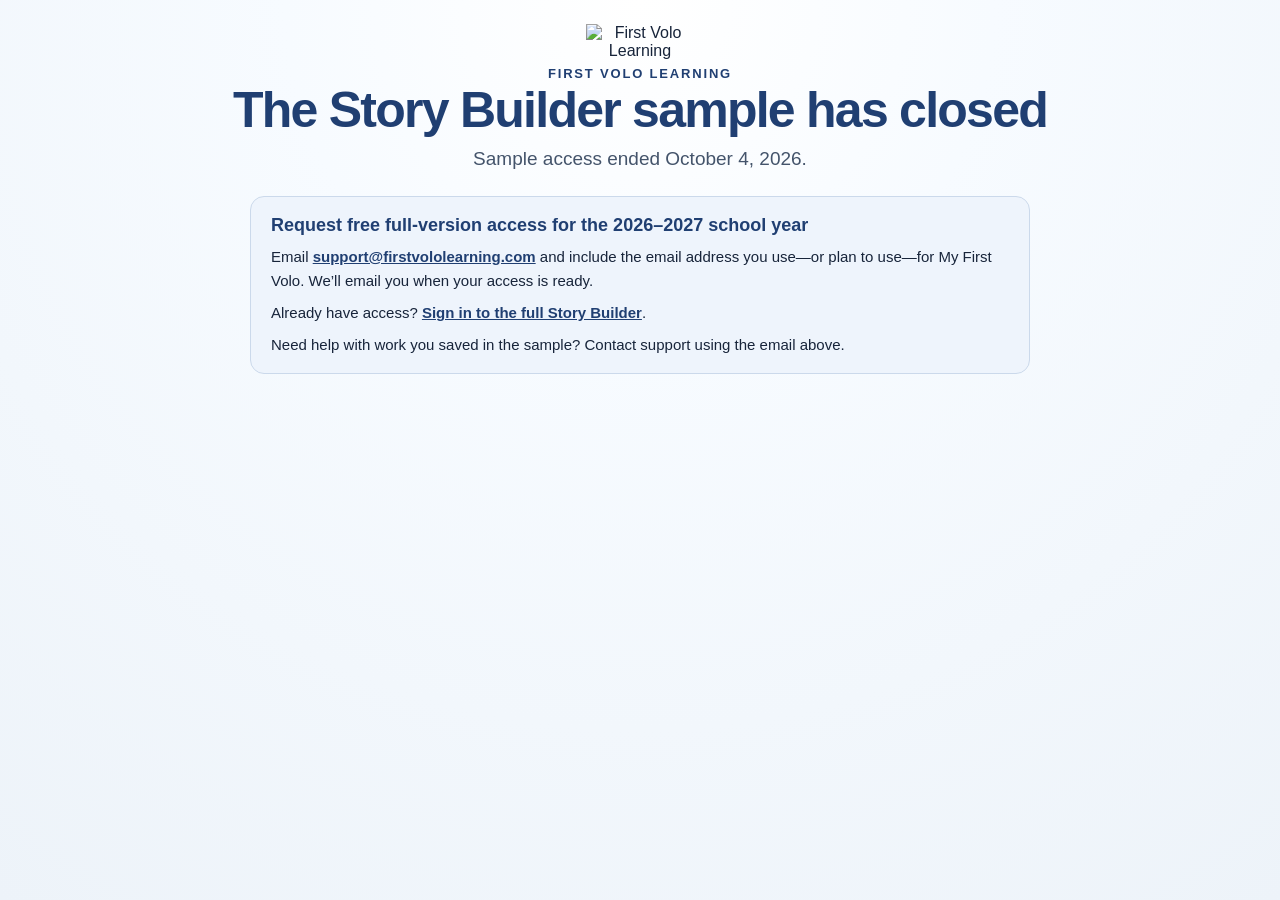
==== sample-closed.html @ 83e1679e "Show access request notice after sample ends October 4" ====
<!DOCTYPE html>
<html lang="en">
<head>
  <meta charset="UTF-8">
  <meta name="viewport" content="width=device-width, initial-scale=1.0">
  <title>Story Builder Sample Has Closed | First Volo Learning</title>
  <link rel="icon" type="image/png" href="assets/logo/logo.png">
  <link rel="stylesheet" href="style.css">
</head>
<body>
  <main class="page-shell">
    <header class="page-header">
      <img src="assets/logo/logo.png" alt="First Volo Learning" class="site-logo">
      <p class="eyebrow">First Volo Learning</p>
      <h1>The Story Builder sample has closed</h1>
      <p class="tagline">Sample access ended October 4, 2026.</p>
    </header>
    <section class="school-year-access-note" aria-labelledby="accessHeading">
      <h2 id="accessHeading">Request free full-version access for the 2026–2027 school year</h2>
      <p>Email <a href="mailto:support@firstvololearning.com?subject=Story%20Builder%20school-year%20access">support@firstvololearning.com</a> and include the email address you use—or plan to use—for My First Volo. We’ll email you when your access is ready.</p>
      <p>Already have access? <a href="https://firstvololearning-ctrl.github.io/First-Volo-Account/?returnTo=storyBuilder">Sign in to the full Story Builder</a>.</p>
      <p>Need help with work you saved in the sample? Contact support using the email above.</p>
    </section>
  </main>
</body>
</html>
---- style.css ----
* {
  box-sizing: border-box;
}

:root {
  --navy: #203f72;
  --navy-dark: #173158;
  --ink: #17243a;
  --muted: #5d6a7c;
  --paper: #ffffff;
  --page: #edf3f9;
  --line: #e7ecf2;
  --soft-blue: #eef4fc;
  --green: #487a56;
  --purple: #765098;
  --shadow-sm: 0 8px 24px rgba(31, 55, 88, 0.07);
  --shadow-md: 0 18px 38px rgba(31, 55, 88, 0.1);
}

html {
  scroll-behavior: smooth;
}

body {
  min-height: 100vh;
  margin: 0;
  color: var(--ink);
  background:
    radial-gradient(circle at top center, #ffffff 0%, #f7fbff 32%, var(--page) 100%);
  font-family: Inter, ui-rounded, "SF Pro Rounded", "Avenir Next", Arial, sans-serif;
}

button,
input,
textarea {
  font: inherit;
}

.page-shell {
  min-height: 100vh;
  padding: 24px 20px 56px;
}

.app-content {
  width: 100%;
}

.page-header {
  width: min(1200px, 100%);
  margin: 0 auto 22px;
  text-align: center;
}

.site-logo {
  display: block;
  width: 108px;
  max-width: 65%;
  margin: 0 auto 6px;
}

.eyebrow {
  margin: 0 0 4px;
  color: var(--navy);
  font-size: 13px;
  font-weight: 800;
  letter-spacing: 0.14em;
  text-transform: uppercase;
}

h1 {
  margin: 0;
  color: var(--navy);
  font-size: clamp(34px, 5vw, 50px);
  line-height: 1;
  letter-spacing: -0.035em;
}

.tagline {
  max-width: 680px;
  margin: 10px auto 0;
  color: #44546b;
  font-size: clamp(16px, 2vw, 19px);
  line-height: 1.5;
}

.website-link {
  display: inline-block;
  margin: 6px 0 15px;
  color: var(--navy);
  font-size: 14px;
  font-weight: 800;
  text-decoration: none;
}

.website-link:hover {
  text-decoration: underline;
}

.controls-panel {
  width: 100%;
  padding: 16px 20px 13px;
  background: rgba(255, 255, 255, 0.97);
  border: 1px solid rgba(221, 228, 236, 0.9);
  border-radius: 21px;
  box-shadow: var(--shadow-sm);
}

.primary-actions {
  position: relative;
  display: flex;
  justify-content: center;
  flex-wrap: wrap;
  gap: 10px;
  margin-bottom: 13px;
}

.more-actions {
  position: relative;
  z-index: 20;
}

.more-actions > summary {
  min-height: 54px;
  padding: 16px 20px;
  color: white;
  background: var(--navy);
  border-radius: 12px;
  box-shadow: 0 5px 12px rgba(32, 63, 114, 0.14);
  font-size: 15px;
  font-weight: 800;
  cursor: pointer;
  list-style: none;
}

.more-actions > summary::-webkit-details-marker { display: none; }

.more-actions[open] > summary,
.more-actions > summary:hover { background: var(--navy-dark); }

.more-actions-menu {
  position: absolute;
  top: calc(100% + 8px);
  right: 0;
  display: grid;
  width: 210px;
  gap: 7px;
  padding: 9px;
  background: white;
  border: 1px solid #dbe3ed;
  border-radius: 14px;
  box-shadow: 0 14px 34px rgba(32, 63, 114, 0.2);
}

.more-actions-menu button,
.more-actions-menu .about-button {
  width: 100%;
  margin: 0;
  text-align: left;
}

.story-goal-control {
  margin: 4px 0 10px;
  padding: 14px 16px 16px;
  background: linear-gradient(135deg, #eef7f4, #f4f7fc);
  border: 2px solid #77aa9b;
  border-radius: 15px;
  box-shadow: 0 6px 16px rgba(36, 92, 78, 0.08);
  text-align: left;
}

.story-goal-control h2 {
  margin: 0 0 10px;
  color: var(--navy);
  font-size: 18px;
}

.story-goal-control .settings-content {
  grid-template-columns: minmax(170px, 0.42fr) minmax(280px, 1fr);
  align-items: end;
  padding: 0;
}

.story-goal-control .instructional-target-setting-summary { grid-column: 1 / -1; }

button {
  min-height: 42px;
  padding: 10px 17px;
  color: white;
  background: var(--navy);
  border: none;
  border-radius: 12px;
  box-shadow: 0 5px 12px rgba(32, 63, 114, 0.14);
  font-size: 15px;
  font-weight: 800;
  cursor: pointer;
  transition:
    transform 0.15s ease,
    background-color 0.15s ease,
    opacity 0.15s ease;
}

button:hover:not(:disabled) {
  background: var(--navy-dark);
  transform: translateY(-2px);
}

button:active:not(:disabled) {
  transform: translateY(0);
}

button:disabled {
  cursor: wait;
  opacity: 0.62;
}

.create-story-button {
  display: flex;
  flex-direction: column;
  align-items: center;
  justify-content: center;

  min-width: 290px;
  min-height: 54px;
  padding: 13px 32px;
  font-size: 18px;
  letter-spacing: 0.025em;
  text-transform: uppercase;
}

.reset-button {
  color: var(--navy);
  background: white;
  border: 2px solid var(--navy);
  box-shadow: none;
}

.reset-button:hover:not(:disabled) {
  color: white;
  background: var(--navy);
}

.print-button {
  background: var(--green);
}

.pdf-button {
  background: var(--purple);
}

.title-control {
  display: flex;
  flex-direction: column;
  align-items: flex-start;
  gap: 8px;
  margin: 16px 0 14px;
}

.title-control label {
  color: var(--navy);
  font-size: 17px;
  font-weight: 800;
}

.title-control input {
  width: 100%;
  padding: 11px 14px;
  color: var(--ink);
  background: white;
  border: 2px solid #cbd7e7;
  border-radius: 12px;
}

.title-control input:focus,
#storyWriting:focus {
  border-color: var(--navy);
  outline: 4px solid rgba(43, 76, 126, 0.12);
}

.settings-grid {
  display: grid;
  grid-template-columns: repeat(2, minmax(0, 1fr));
  gap: 8px;
}

.settings-grid details {
  overflow: hidden;
  background: #f7f9fc;
  border: 1px solid #e1e7ee;
  border-radius: 12px;
}

.settings-grid summary {
  padding: 8px 12px;
  color: var(--navy);
  font-size: 14px;
  font-weight: 800;
  cursor: pointer;
  list-style-position: inside;
}

.settings-content {
  display: grid;
  gap: 7px;
  padding: 0 12px 12px;
}

.setting-option {
  display: flex;
  align-items: center;
  gap: 7px;
  min-height: 34px;
  padding: 7px 9px;
  background: white;
  border: 1px solid #e1e7ee;
  border-radius: 9px;
  font-size: 13px;
  font-weight: 700;
  cursor: pointer;
}


input[type="checkbox"],
input[type="radio"] {
  width: 16px;
  height: 16px;
  accent-color: var(--navy);
  cursor: pointer;
}

.roll-status {
  min-height: 21px;
  margin: 9px 0 0;
  color: var(--muted);
  font-size: 14px;
  font-weight: 700;
  text-align: center;
}

.story-grid {
  display: grid;
  gap: 18px;
  width: min(1200px, 100%);
  margin: 0 auto;
}

.story-arc-group {
  display: grid;
  gap: 8px;
}

.story-arc-group:not(:has(.card:not(.hidden-category))) {
  display: none;
}

.story-arc-heading {
  display: flex;
  align-items: center;
  gap: 10px;
  margin: 0;
  color: #607086;
  font-size: 13px;
  font-weight: 900;
  letter-spacing: 0.075em;
  text-transform: uppercase;
}

.story-arc-heading::after {
  height: 1px;
  flex: 1;
  content: "";
  background: #dce4ed;
}

.story-arc-cards {
  display: flex;
  flex-wrap: wrap;
  justify-content: center;
  gap: 14px;
}

.optional-story-arc {
  margin-top: 2px;
  padding-top: 12px;
  border-top: 1px dashed #d8c99f;
}

.optional-story-arc .story-arc-heading {
  color: #806b39;
}

.story-title-after-cards {
  width: min(1200px, 100%);
  margin: 20px auto 22px;
  padding: 16px 18px;
  background: rgba(255, 255, 255, 0.82);
  border: 1px solid #dce4ed;
  border-radius: 15px;
  box-shadow: var(--shadow-sm);
}

.card {
  position: relative;
  display: flex;
  flex: 0 1 calc((100% - 40px) / 3);
  flex-direction: column;
  min-width: 250px;
  max-width: 330px;
  padding: 10px;
  overflow: hidden;
  text-align: center;
  background: var(--paper);
  border: 1px solid rgba(229, 235, 242, 0.55);
  border-radius: 21px;
  box-shadow: var(--shadow-md);
  transition:
    transform 0.18s ease,
    box-shadow 0.18s ease;
}

.card:hover {
  transform: translateY(-3px);
  box-shadow: 0 20px 42px rgba(31, 55, 88, 0.13);
}

.card-heading {
  display: flex;
  align-items: center;
  justify-content: center;
  gap: 9px;
  margin-bottom: 6px;
}

.step-number {
  display: inline-grid;
  place-items: center;
  width: 24px;
  height: 24px;
  flex: 0 0 auto;
  color: var(--navy);
  background: var(--soft-blue);
  border-radius: 50%;
  font-size: 12px;
  font-weight: 900;
}

.card h2 {
  margin: 0;
  color: var(--ink);
  font-size: clamp(19px, 2vw, 24px);
}

.image-frame {
  position: relative;
  display: flex;
  align-items: center;
  justify-content: center;
  width: 100%;
  aspect-ratio: 1 / 0.68;
  margin-bottom: 6px;
  overflow: hidden;
  background: linear-gradient(135deg, rgba(248, 251, 254, 0.9), #fff);
  border: 1px solid #edf0f4;
  border-radius: 16px;
}

.image-frame img {
  display: block;
  width: 100%;
  height: 100%;
  padding: 1.5%;
  object-fit: contain;
  transition:
    opacity 0.11s ease,
    transform 0.11s ease,
    filter 0.11s ease;
}

.image-frame img.changing {
  opacity: 0.46;
  transform: scale(0.95);
  filter: blur(0.7px);
}

.card.is-rolling {
  transform: translateY(-2px) scale(1.008);
}

.card.is-rolling .image-frame::after {
  position: absolute;
  inset: 0;
  content: "";
  background: linear-gradient(
    110deg,
    transparent 20%,
    rgba(255, 255, 255, 0.72) 45%,
    transparent 70%
  );
  transform: translateX(-120%);
  animation: shimmer 0.45s linear infinite;
  pointer-events: none;
}

.loading-indicator {
  position: absolute;
  right: 9px;
  bottom: 9px;
  width: 25px;
  height: 25px;
  opacity: 0;
  background: rgba(255, 255, 255, 0.94);
  border: 3px solid rgba(32, 63, 114, 0.2);
  border-top-color: var(--navy);
  border-radius: 50%;
  box-shadow: 0 3px 8px rgba(31, 55, 88, 0.12);
  animation: spin 0.55s linear infinite;
}

.card.is-rolling .loading-indicator {
  opacity: 1;
}

.image-label {
  display: none;
  min-height: 26px;
  margin: 0 0 6px;
  color: var(--navy);
  font-size: 16px;
  font-weight: 800;
  line-height: 1.25;
}

.image-label.visible {
  display: block;
}

.card > button {
  align-self: center;
  margin-top: auto;
  min-height: 34px;
  padding: 6px 12px;
}

.resolution-card {
  flex-basis: min(390px, 100%);
  max-width: 390px;
}

.resolution-frame {
  margin-bottom: 8px;
}

.resolution-prompt {
  margin: 0;
  padding: 10px 12px;
  color: var(--navy);
  background: var(--soft-blue);
  border-radius: 11px;
  font-size: 17px;
  font-weight: 800;
}

.hidden-category {
  display: none;
}

.support-panel,
.writing-panel {
  width: min(1200px, 100%);
  margin: 24px auto 0;
  padding: 22px;
  background: rgba(255, 255, 255, 0.97);
  border: 1px solid rgba(222, 229, 237, 0.85);
  border-radius: 19px;
  box-shadow: var(--shadow-sm);
}

.support-panel h2,
.writing-panel h2 {
  margin: 0 0 16px;
  color: var(--navy);
  text-align: center;
}

.hidden-support {
  display: none;
}

.vocabulary-grid {
  display: grid;
  grid-template-columns: repeat(3, minmax(180px, 1fr));
  gap: 12px;
}

.vocabulary-entry {
  padding: 12px 14px;
  background: var(--soft-blue);
  border-radius: 11px;
  text-align: left;
}

.vocabulary-entry strong {
  color: var(--navy);
}

.sentence-support-list {
  display: grid;
  gap: 12px;
  margin: 0;
  padding: 0;
  list-style: none;
}

.sentence-support-list li {
  padding: 12px 15px;
  background: #f7f9fc;
  border-left: 5px solid var(--navy);
  border-radius: 8px;
  font-size: 17px;
  line-height: 1.45;
  text-align: left;
}

.thinking-prompts ul {
  margin: 0;
  padding-left: 24px;
  text-align: left;
}

.thinking-prompts li {
  margin: 10px 0;
  line-height: 1.45;
}

#storyWriting {
  width: 100%;
  min-height: 280px;
  padding: 18px;
  color: var(--ink);
  background:
    repeating-linear-gradient(
      to bottom,
      white 0,
      white 35px,
      #dfe5ed 36px
    );
  border: 2px solid #cbd7e7;
  border-radius: 13px;
  font-size: 18px;
  line-height: 36px;
  resize: vertical;
}

.print-planner {
  display: none;
}

@keyframes shimmer {
  to {
    transform: translateX(120%);
  }
}

@keyframes spin {
  to {
    transform: rotate(360deg);
  }
}

@media (max-width: 620px) {

  .story-grid {
    gap: 15px;
  }

  .story-arc-group {
    gap: 7px;
  }

  .story-arc-heading {
    font-size: 12px;
  }

  .story-goal-control .settings-content { grid-template-columns: 1fr; }

  .settings-grid {
    grid-template-columns: 1fr;
  }

  .page-shell {
    padding: 18px 12px 36px;
  }

  .site-logo {
    width: 98px;
  }

  .controls-panel {
    padding: 14px;
    border-radius: 17px;
  }

  .primary-actions {
    display: grid;
    grid-template-columns: 1fr 1fr;
  }

  .primary-actions button {
    width: 100%;
  }

  .create-story-button {
    grid-column: 1 / -1;
    min-width: 0;
  }

  .title-control {
    grid-template-columns: 1fr;
    gap: 7px;
    text-align: left;
  }

  .card,
  .resolution-card {
    flex-basis: 100%;
    max-width: 380px;
    min-width: 0;
  }

  .vocabulary-grid {
    grid-template-columns: 1fr;
  }

}

@media (max-width: 400px) {
  .primary-actions {
    grid-template-columns: 1fr;
  }

  .create-story-button {
  display: flex;
  flex-direction: column;
  align-items: center;
  justify-content: center;

    grid-column: auto;
  }
}

/* PRINTABLE STORY PLANNER — GRAPHIC ORGANIZER */

@media print {
  @page {
    size: letter;
    margin: 0.38in;
  }

  body {
    margin: 0;
    padding: 0;
    color: #000;
    background: #fff;
    font-family: Arial, Helvetica, sans-serif;
  }

  .page-shell {
    display: none !important;
  }

  .print-planner {
    display: block !important;
    position: static !important;
    width: 100%;
    margin: 0;
    padding: 0;
    color: #000;
    background: #fff;
  }

  .print-header {
    margin-bottom: 10px;
    text-align: center;
  }

  .print-header h1 {
    margin: 0;
    color: #000;
    font-size: 24px;
    line-height: 1.05;
  }

  .print-brand {
    margin: 3px 0 9px;
    color: #666;
    font-size: 9px;
    font-weight: 600;
    letter-spacing: 0.04em;
    text-transform: uppercase;
  }

  .print-title {
    display: flex;
    align-items: center;
    gap: 8px;
    min-height: 28px;
    padding: 5px 2px;
    border-bottom: none;
    font-size: 13px;
    text-align: left;
  }

  .print-title strong {
    white-space: nowrap;
  }

  #printStoryTitle {
    flex: 1;
    min-height: 20px;
    border-bottom: 1.2px solid #888;
  }

  .print-image-grid {
    display: grid;
    grid-template-columns: repeat(6, minmax(0, 1fr));
    gap: 7px;
    margin: 12px 0 10px;
  }

  .print-image-grid:empty,
  .print-vocabulary:empty,
  .print-sentence-support:empty {
    display: none !important;
  }

  .print-image-card {
    text-align: center;
    break-inside: avoid;
  }

  .print-image-card img {
    display: block;
    width: 100%;
    height: 108px;
    object-fit: contain;
  }

  .print-image-label {
    margin-top: 4px;
    font-size: 9px;
    line-height: 1.15;
    text-align: center;
  }

  .print-image-label strong {
    display: block;
    color: #000;
    font-size: 10px;
    font-weight: 700;
  }

  .print-image-label span {
    display: block;
    margin-top: 1px;
    color: #666;
    font-size: 8px;
    font-style: italic;
  }

  .print-vocabulary,
  .print-sentence-support {
    margin: 10px 0 0;
    padding: 8px 10px;
    border: 1px solid #aaa;
    break-inside: avoid;
  }

  .print-vocabulary h2,
  .print-sentence-support h2 {
    margin: 0 0 6px;
    font-size: 13px;
  }

  .print-vocabulary-grid {
    display: grid;
    grid-template-columns: repeat(3, 1fr);
    gap: 4px 10px;
    font-size: 9.5px;
  }

  .print-support-line {
    margin: 3px 0;
    font-size: 9.5px;
    line-height: 1.25;
  }

  .graphic-organizer {
    display: grid;
    gap: 7px;
    margin-top: 9px;
  }

  .organizer-row {
    display: grid;
    grid-template-columns: 1fr 1fr;
    gap: 7px;
    break-inside: avoid;
  }

  .organizer-section {
    break-inside: avoid;
  }

  .organizer-section:not(:has(.organizer-prompt:not([hidden]))) {
    display: none;
  }

  .organizer-section-heading {
    margin: 0 0 4px;
    font-size: 11px;
    text-transform: uppercase;
  }

  .organizer-row-1 {
    grid-template-columns: minmax(0, 1fr);
  }

  .organizer-row-3 {
    grid-template-columns: repeat(3, minmax(0, 1fr));
  }

  .organizer-prompt {
    min-height: 84px;
    padding: 7px 9px;
    border: 1px solid #999;
    break-inside: avoid;
  }

  .organizer-prompt h3 {
    margin: 0 0 2px;
    font-size: 12.5px;
  }

  .organizer-prompt p {
    margin: 0 0 5px;
    font-size: 9px;
    font-style: italic;
  }

  .organizer-lines {
    height: 48px;
    background:
      repeating-linear-gradient(
        to bottom,
        transparent 0,
        transparent 17px,
        #d4d4d4 18px
      );
  }

  .organizer-ending {
    min-height: 220px;
  }

  .organizer-resolution {
    margin-top: 1px;
  }

  .organizer-lines-large {
    height: 150px;
    background:
      repeating-linear-gradient(
        to bottom,
        transparent 0,
        transparent 17px,
        #d4d4d4 18px
      );
  }


  .print-supports-page {
    display: none;
  }

  .print-supports-page.has-content {
    display: block;
    break-before: page;
    page-break-before: always;
  }

  .print-supports-page > h1 {
    margin: 0 0 12px;
    color: #000;
    font-size: 21px;
    text-align: center;
  }

  .print-writing-paper {
    margin-top: 12px;
  }

  .print-writing-paper h2 {
    margin: 0 0 7px;
    font-size: 13px;
  }

  .print-writing-lines {
    height: 430px;
    background:
      repeating-linear-gradient(
        to bottom,
        transparent 0,
        transparent 23px,
        #999 24px
      );
  }

  .print-footer {
    margin-top: 9px;
    color: #777;
    font-size: 7px;
    text-align: center;
  }

  .typed-story-print {
    margin-top: 10px;
    white-space: pre-wrap;
    font-size: 10px;
    line-height: 1.35;
  }

  .typed-story-print:not(:empty)::before {
    display: block;
    margin-bottom: 5px;
    content: "Drafted Story";
    font-size: 13px;
    font-weight: 700;
  }
}

@media (prefers-reduced-motion: reduce) {
  *,
  *::before,
  *::after {
    scroll-behavior: auto !important;
    animation-duration: 0.01ms !important;
    animation-iteration-count: 1 !important;
    transition-duration: 0.01ms !important;
  }
}

.create-story-button .main {
  font-size: 19px;
  font-weight: 800;
  letter-spacing: 0;
  line-height: 1;
  text-transform: none;
}

.create-story-button .sub {
  margin-top: 5px;
  font-family: Arial, Helvetica, sans-serif;
  font-size: 12.5px;
  font-weight: 500;
  letter-spacing: 0.01em;
  color: rgba(255, 255, 255, 0.82);
  text-transform: none;
}
/* =========================================================
   STORY CHALLENGE
   Paste this entire section at the BOTTOM of style.css
========================================================= */

/* Make the Story Challenge box behave like the other settings boxes */
.settings-grid > details {
  min-width: 0;
}

/* Challenge content inside the expandable settings box */
.challenge-settings-content {
  display: flex;
  flex-direction: column;
  gap: 16px;
}

/* Remove the browser's default fieldset appearance */
.challenge-mode {
  display: flex;
  flex-direction: column;
  gap: 10px;
  margin: 0;
  padding: 0;
  border: 0;
}

.challenge-mode legend {
  margin-bottom: 8px;
  padding: 0;
  font-weight: 700;
  color: #274b84;
}

/* Challenge choice list */
#challengeOptions {
  margin-top: 6px;
  padding-top: 14px;
  border-top: 1px solid rgba(39, 75, 132, 0.18);
}

/* This makes the HTML hidden attribute work reliably */
#challengeOptions[hidden],
.mystery-challenge-section[hidden],
.challenge-card-scene[hidden] {
  display: none !important;
}

#challengeOptions h4 {
  margin: 20px 0 10px;
  color: #274b84;
  font-size: 1rem;
}

#challengeOptions h4:first-child {
  margin-top: 0;
}

.challenge-subheading {
  margin: 12px 0 6px;
  font-size: 0.88rem;
  font-weight: 700;
  color: #56657a;
}

/* Keep challenge labels neat and clickable */
#challengeOptions .setting-option,
.challenge-mode .setting-option {
  align-items: flex-start;
}

#challengeOptions .setting-option span,
.challenge-mode .setting-option span {
  line-height: 1.35;
}

/* Tier 2 word box */
.tier-two-input {
  width: 100%;
  box-sizing: border-box;
  margin: 2px 0 8px;
  padding: 10px 12px;
  border: 1.5px solid #c9d4e3;
  border-radius: 9px;
  background: #ffffff;
  color: #243247;
  font: inherit;
}

.tier-two-input:focus {
  border-color: #274b84;
  outline: 3px solid rgba(39, 75, 132, 0.13);
}

/* =========================================================
   STUDENT-FACING MYSTERY CHALLENGE
========================================================= */

.mystery-challenge-section {
  width: min(700px, calc(100% - 32px));
  margin: 24px auto 8px;
  text-align: center;
}

.reveal-challenge-button {
  display: inline-flex;
  align-items: center;
  justify-content: center;
  min-height: 52px;
  padding: 13px 22px;
  border: 0;
  border-radius: 13px;
  background: #274b84;
  color: #ffffff;
  font: inherit;
  font-size: 1.05rem;
  font-weight: 800;
  cursor: pointer;
  box-shadow: 0 6px 14px rgba(39, 75, 132, 0.22);
  transition:
    transform 0.18s ease,
    box-shadow 0.18s ease,
    filter 0.18s ease;
}

.reveal-challenge-button:hover {
  transform: translateY(-2px);
  box-shadow: 0 8px 18px rgba(39, 75, 132, 0.26);
  filter: brightness(1.06);
}

.reveal-challenge-button:active {
  transform: translateY(0);
}

.reveal-challenge-button:focus-visible {
  outline: 3px solid rgba(39, 75, 132, 0.28);
  outline-offset: 4px;
}

.challenge-error {
  min-height: 24px;
  margin: 10px 0 0;
  color: #a12d2d;
  font-weight: 700;
}

/* Space where the flipping card lives */
.challenge-card-scene {
  width: min(620px, 100%);
  height: 270px;
  margin: 20px auto 0;
  perspective: 1100px;
}

/* The object that flips */
.challenge-card {
  position: relative;
  width: 100%;
  height: 100%;
  transform-style: preserve-3d;
  transition: transform 0.75s ease;
}

.challenge-card.is-flipped {
  transform: rotateY(180deg);
}

/* Front and back of the card */
.challenge-card-face {
  position: absolute;
  inset: 0;
  display: flex;
  flex-direction: column;
  align-items: center;
  justify-content: center;
  box-sizing: border-box;
  padding: 28px;
  overflow: hidden;
  border: 3px solid #274b84;
  border-radius: 22px;
  background: #ffffff;
  box-shadow: 0 10px 24px rgba(26, 49, 81, 0.16);
  backface-visibility: hidden;
  -webkit-backface-visibility: hidden;
}

.challenge-card-front {
  background:
    radial-gradient(
      circle at top,
      rgba(255, 255, 255, 0.98),
      rgba(239, 244, 251, 0.98)
    );
}

.challenge-card-back {
  transform: rotateY(180deg);
  background: #ffffff;
}

.gift-icon {
  display: block;
  margin-bottom: 8px;
  font-size: 4rem;
  line-height: 1;
}

.challenge-card-front h2,
.challenge-card-back h2 {
  margin: 0;
}

.challenge-card-front h2 {
  color: #274b84;
  font-size: clamp(1.55rem, 4vw, 2.15rem);
}

.revealed-category {
  margin: 0 0 14px;
  color: #274b84;
  font-size: 1.1rem;
  font-weight: 800;
}

.challenge-card-back h2 {
  max-width: 520px;
  color: #243247;
  font-size: clamp(1.35rem, 4vw, 2rem);
  line-height: 1.35;
}

/* =========================================================
   SMALLER SCREENS
========================================================= */

@media (max-width: 700px) {
  .mystery-challenge-section {
    width: min(94%, 700px);
  }

  .challenge-card-scene {
    height: 300px;
  }

  .challenge-card-face {
    padding: 22px 18px;
  }

  .gift-icon {
    font-size: 3.3rem;
  }
}

/* =========================================================
   PRINTING
   Hide the interactive reveal button/card from printouts
   for now.
========================================================= */

@media print {
  .mystery-challenge-section {
    display: none !important;
  }
}
/* =========================================================
   REVISED STORY CHALLENGE MODES + CONFETTI
   Add this below the earlier Story Challenge CSS.
========================================================= */

.challenge-mode-option > span {
  display: flex;
  flex-direction: column;
  gap: 3px;
}

.challenge-mode-option strong {
  color: #243247;
  font-size: 0.96rem;
}

.challenge-mode-option small {
  color: #66758a;
  font-size: 0.82rem;
  font-weight: 500;
  line-height: 1.35;
}

.challenge-card-scene {
  position: relative;
}

.challenge-confetti {
  position: absolute;
  inset: -40px;
  z-index: 5;
  overflow: visible;
  pointer-events: none;
}

.confetti-piece {
  position: absolute;
  top: 42%;
  left: var(--confetti-left);
  width: 9px;
  height: 14px;
  border-radius: 2px;
  opacity: 0;
  background: hsl(var(--confetti-hue) 82% 56%);
  animation:
    challenge-confetti-burst
    var(--confetti-duration)
    cubic-bezier(0.16, 0.72, 0.3, 1)
    var(--confetti-delay)
    forwards;
}

.confetti-piece:nth-child(3n) {
  width: 7px;
  height: 7px;
  border-radius: 50%;
}

.confetti-piece:nth-child(4n) {
  width: 12px;
  height: 5px;
}

@keyframes challenge-confetti-burst {
  0% {
    opacity: 0;
    transform:
      translate(-50%, -50%)
      translate(0, 0)
      rotate(0deg)
      scale(0.7);
  }

  12% {
    opacity: 1;
  }

  100% {
    opacity: 0;
    transform:
      translate(-50%, -50%)
      translate(var(--confetti-x), var(--confetti-y))
      rotate(var(--confetti-rotation))
      scale(1);
  }
}

@media (prefers-reduced-motion: reduce) {
  .challenge-card {
    transition-duration: 0.01ms;
  }

  .confetti-piece {
    animation: none;
    display: none;
  }
}
/* =========================================================
   STORY PLANNER + SAVE / OPEN STORY
========================================================= */

.save-story-button,
.open-story-button {
  display: inline-flex;
  align-items: center;
  justify-content: center;
  gap: 7px;
  min-height: 44px;
  padding: 10px 16px;
  border: 0;
  border-radius: 12px;
  font: inherit;
  font-weight: 800;
  cursor: pointer;
  transition:
    transform 0.16s ease,
    box-shadow 0.16s ease,
    opacity 0.16s ease;
}

.save-story-button {
  color: #ffffff;
  background: #52796f;
  box-shadow: 0 4px 10px rgba(82, 121, 111, 0.24);
}

.open-story-button {
  color: #ffffff;
  background: #6b728e;
  box-shadow: 0 4px 10px rgba(107, 114, 142, 0.24);
}

.save-story-button:hover,
.open-story-button:hover {
  transform: translateY(-1px);
}

.save-story-button:active,
.open-story-button:active {
  transform: translateY(0);
}

.save-story-button:focus-visible,
.open-story-button:focus-visible {
  outline: 3px solid rgba(39, 75, 132, 0.28);
  outline-offset: 3px;
}

.save-status {
  min-height: 1.4em;
  margin: 10px 0 0;
  color: #52796f;
  font-size: 0.9rem;
  font-weight: 800;
  text-align: center;
}

.story-planner-panel {
  width: 100%;
  margin: 28px 0;
  border: 1px solid rgba(39, 75, 132, 0.14);
  border-radius: 22px;
  background: #ffffff;
  box-shadow: 0 10px 28px rgba(35, 49, 70, 0.09);
  overflow: hidden;
}

.story-planner-details > summary {
  position: relative;
  padding: 20px 56px 20px 24px;
  color: #274b84;
  background: linear-gradient(
    135deg,
    rgba(237, 244, 255, 0.96),
    rgba(255, 255, 255, 0.96)
  );
  font-size: clamp(1.1rem, 2vw, 1.35rem);
  font-weight: 900;
  cursor: pointer;
  list-style: none;
  user-select: none;
}

.story-planner-details > summary::-webkit-details-marker {
  display: none;
}

.story-planner-details > summary::after {
  content: "▾";
  position: absolute;
  top: 50%;
  right: 24px;
  transform: translateY(-50%);
  font-size: 1.2rem;
  transition: transform 0.18s ease;
}

.story-planner-details:not([open]) > summary::after {
  transform: translateY(-50%) rotate(-90deg);
}

.story-planner-details > summary:focus-visible {
  outline: 3px solid rgba(39, 75, 132, 0.24);
  outline-offset: -4px;
}

.story-planner-content {
  padding: 24px;
}

.story-planner-intro {
  margin: 0 0 20px;
  color: #52606d;
  font-size: 1rem;
  line-height: 1.55;
}

.story-planner-grid {
  display: grid;
  grid-template-columns: repeat(2, minmax(0, 1fr));
  gap: 18px;
}

.story-planner-card {
  display: flex;
  flex-direction: column;
  min-width: 0;
  padding: 18px;
  border: 2px solid rgba(39, 75, 132, 0.11);
  border-radius: 18px;
  background: #fbfcff;
}

.story-planner-card.hidden-planner-card {
  display: none;
}

.story-planner-resolution-card {
  grid-column: 1 / -1;
}

.story-planner-card-header {
  display: flex;
  align-items: center;
  gap: 14px;
  margin-bottom: 14px;
}

.story-planner-image-frame {
  flex: 0 0 76px;
  width: 76px;
  aspect-ratio: 1;
  border: 1px solid rgba(39, 75, 132, 0.12);
  border-radius: 14px;
  background: #ffffff;
  overflow: hidden;
}

.story-planner-image-frame img {
  display: block;
  width: 100%;
  height: 100%;
  object-fit: contain;
}

.story-planner-heading {
  min-width: 0;
}

.story-planner-heading h3 {
  margin: 0 0 4px;
  color: #274b84;
  font-size: 1.08rem;
}

.story-planner-selection {
  margin: 0;
  color: #5f6c7b;
  font-size: 0.92rem;
  font-weight: 700;
  line-height: 1.35;
  overflow-wrap: anywhere;
}

.story-planner-prompt {
  min-height: 2.6em;
  margin-bottom: 9px;
  color: #435366;
  font-size: 0.93rem;
  font-weight: 700;
  line-height: 1.4;
}

.story-planner-notes {
  width: 100%;
  min-height: 118px;
  padding: 12px 14px;
  border: 2px solid rgba(39, 75, 132, 0.14);
  border-radius: 13px;
  background: #ffffff;
  color: #243447;
  font: inherit;
  line-height: 1.5;
  resize: vertical;
}

.story-planner-notes:focus {
  border-color: #6b8fc7;
  outline: 3px solid rgba(107, 143, 199, 0.16);
}

.story-planner-notes::placeholder {
  color: #8b96a5;
}

@media (max-width: 760px) {
  .story-planner-grid {
    grid-template-columns: 1fr;
  }

  .story-planner-resolution-card {
    grid-column: auto;
  }

  .story-planner-content {
    padding: 18px;
  }

  .story-planner-details > summary {
    padding-left: 18px;
  }
}

@media (max-width: 480px) {
  .story-planner-card-header {
    align-items: flex-start;
  }

  .story-planner-image-frame {
    flex-basis: 64px;
    width: 64px;
  }

  .story-planner-notes {
    min-height: 105px;
  }
}

@media print {
  .story-planner-panel,
  .save-status {
    display: none !important;
  }
}
/* Final responsive settings layout */

.settings-grid {
  display: grid;
  grid-template-columns: repeat(2, minmax(0, 1fr)) !important;
  gap: 8px;
}

@media (max-width: 768px) {
  .settings-grid {
    grid-template-columns: repeat(2, minmax(0, 1fr)) !important;
  }
}

@media (max-width: 620px) {
  .settings-grid {
    grid-template-columns: 1fr !important;
  }
}
/* ==========================================
   ABOUT MODAL
========================================== */

.about-button {
  margin-top: 14px;
  padding: 8px 18px;
  border: none;
  border-radius: 999px;
  background: #274b84;
  color: white;
  font-size: 0.95rem;
  font-weight: 700;
  cursor: pointer;
  transition:
    background .2s ease,
    transform .15s ease;
}

.about-button:hover {
  background: #1e3d6d;
  transform: translateY(-1px);
}

.about-button:active {
  transform: translateY(0);
}

.about-modal {
  position: fixed;
  inset: 0;
  background: rgba(20, 25, 35, .55);
  display: flex;
  justify-content: center;
  align-items: center;
  padding: 32px;
  z-index: 9999;
}

.about-modal.hidden {
  display: none;
}

.about-window {
  width: min(900px, 100%);
  max-height: 90vh;
  overflow-y: auto;

  background: #fffdf9;

  border-radius: 20px;

  box-shadow:
    0 18px 50px rgba(0,0,0,.30);

  padding: 40px 46px;

  position: relative;

  scroll-behavior: smooth;
}

.about-close {
  position: absolute;
  top: 18px;
  right: 22px;

  border: none;
  background: none;

  font-size: 2rem;

  cursor: pointer;

  color: #666;
}

.about-close:hover {
  color: #274b84;
}

.about-window h1{
  margin-top:0;
  color:#274b84;
  font-size:2rem;
}

.about-intro{
  font-size:1.05rem;
  line-height:1.7;
  color:#444;
}

.about-nav{

  position:sticky;

  top:-40px;

  background:#fffdf9;

  display:flex;

  flex-wrap:wrap;

  gap:10px;

  padding:18px 0;

  margin:28px 0;

  border-top:1px solid #e4dfd7;
  border-bottom:1px solid #e4dfd7;

  z-index:2;
}

.about-nav a{

  text-decoration:none;

  color:#274b84;

  background:#edf4ff;

  padding:8px 14px;

  border-radius:999px;

  font-weight:600;

  transition:.2s;
}

.about-nav a:hover{

  background:#274b84;

  color:white;
}

.about-window section{

  margin:42px 0;
}

.about-window h2{

  color:#274b84;

  margin-bottom:14px;

  font-size:1.5rem;
}

.about-window h3{

  margin-top:26px;

  color:#805936;
}

.about-window p{

  line-height:1.75;

  color:#444;
}

.about-window ul{

  margin-top:10px;

  margin-bottom:18px;

  padding-left:24px;
}

.about-window li{

  margin-bottom:8px;

  line-height:1.6;
}

.about-footer{

  text-align:center;

  margin-top:60px;

  padding-top:30px;

  border-top:2px solid #ece5dc;

  color:#666;
}

.about-footer strong{

  display:block;

  color:#274b84;

  font-size:1.2rem;

  margin-bottom:8px;
}

.modal-open{

  overflow:hidden;
}

/* scrollbar */

.about-window::-webkit-scrollbar{

  width:10px;
}

.about-window::-webkit-scrollbar-thumb{

  background:#c7c7c7;

  border-radius:20px;
}

.about-window::-webkit-scrollbar-thumb:hover{

  background:#999;
}

/* mobile */

@media (max-width:700px){

  .about-modal{

    padding:12px;
  }

  .about-window{

    padding:26px;
  }

  .about-window h1{

    font-size:1.6rem;
  }

  .about-nav{

    top:-26px;
  }

  .about-nav a{

    font-size:.9rem;
  }
}

/* Free-sample notice: unused in the full version, shared so both builds
   can use the same stylesheet. */
.about-sample-note {
  margin: 14px 0 20px;
  padding: 13px 15px;
  color: #44546b;
  background: #f4f8fd;
  border: 1px solid #d8e4f2;
  border-left: 5px solid var(--navy);
  border-radius: 11px;
  text-align: left;
}

.about-sample-note strong {
  color: var(--navy);
}

.about-sample-note p {
  margin: 5px 0 0;
  line-height: 1.5;
}
/* =========================================================
   MY STORIES — LOCAL MULTI-STORY LIBRARY
========================================================= */

.my-stories-button {
  display: inline-flex;
  align-items: center;
  justify-content: center;
  gap: 7px;
  min-height: 44px;
  padding: 10px 16px;
  color: #ffffff;
  background: #3f6f8f;
  border: 0;
  border-radius: 12px;
  box-shadow: 0 4px 10px rgba(63, 111, 143, 0.24);
  font: inherit;
  font-weight: 800;
}

.my-stories-button:hover:not(:disabled) {
  background: #315d79;
}

.my-stories-modal {
  position: fixed;
  inset: 0;
  z-index: 10000;
  display: flex;
  align-items: center;
  justify-content: center;
  padding: 28px;
  background: rgba(20, 25, 35, 0.58);
}

.my-stories-modal.hidden {
  display: none;
}

.my-stories-window {
  position: relative;
  width: min(920px, 100%);
  max-height: 90vh;
  padding: 34px;
  overflow-y: auto;
  background: #ffffff;
  border-radius: 22px;
  box-shadow: 0 20px 54px rgba(0, 0, 0, 0.28);
}

.my-stories-close {
  position: absolute;
  top: 14px;
  right: 18px;
  min-width: 42px;
  min-height: 42px;
  padding: 2px 10px;
  color: #667085;
  background: transparent;
  border: 0;
  box-shadow: none;
  font-size: 2rem;
  line-height: 1;
}

.my-stories-close:hover:not(:disabled) {
  color: var(--navy);
  background: #eef4fc;
  transform: none;
}

.my-stories-heading-row {
  display: flex;
  align-items: flex-start;
  justify-content: space-between;
  gap: 24px;
  padding-right: 42px;
}

.my-stories-eyebrow {
  margin: 0 0 6px;
  color: #5e7592;
  font-size: 0.78rem;
  font-weight: 900;
  letter-spacing: 0.12em;
  text-transform: uppercase;
}

.my-stories-window h1 {
  margin: 0;
  color: var(--navy);
  font-size: clamp(2rem, 5vw, 3rem);
  line-height: 1.05;
}

.my-stories-intro {
  max-width: 620px;
  margin: 12px 0 0;
  color: #52606d;
  line-height: 1.55;
}

.my-stories-save-current {
  flex: 0 0 auto;
  margin-top: 28px;
  background: #52796f;
}

.my-stories-save-current:hover:not(:disabled) {
  background: #3f665d;
}

.my-stories-local-note {
  margin: 22px 0 0;
  padding: 12px 14px;
  color: #48586b;
  background: #f5f8fc;
  border: 1px solid #dfe7f1;
  border-radius: 12px;
  font-size: 0.9rem;
  line-height: 1.45;
}

.my-stories-local-note code {
  color: #35465a;
  font-size: 0.86em;
}

.my-stories-status {
  min-height: 1.4em;
  margin: 12px 0 0;
  color: #52796f;
  font-size: 0.92rem;
  font-weight: 800;
}

.my-stories-list {
  display: grid;
  gap: 12px;
  margin-top: 18px;
}

.my-story-library-card {
  display: grid;
  grid-template-columns: minmax(0, 1fr) auto;
  gap: 18px;
  align-items: center;
  padding: 17px 18px;
  background: #fbfcff;
  border: 1px solid #dfe7f1;
  border-radius: 16px;
}

.my-story-library-title {
  margin: 0;
  color: var(--navy);
  font-size: 1.08rem;
  overflow-wrap: anywhere;
}

.my-story-library-meta {
  margin: 5px 0 0;
  color: #6b7788;
  font-size: 0.84rem;
  font-weight: 700;
}

.my-story-library-elements {
  margin: 8px 0 0;
  color: #42546a;
  font-size: 0.9rem;
  line-height: 1.45;
}

.my-story-library-elements:empty {
  display: none;
}

.my-story-library-actions {
  display: flex;
  flex-wrap: wrap;
  justify-content: flex-end;
  gap: 8px;
}

.my-story-library-open,
.my-story-library-delete {
  min-height: 40px;
  padding: 8px 13px;
  box-shadow: none;
  font-size: 0.9rem;
}

.my-story-library-open {
  background: var(--navy);
}

.my-story-library-delete {
  color: #8f3030;
  background: #ffffff;
  border: 1px solid #dfb9b9;
}

.my-story-library-delete:hover:not(:disabled) {
  color: #ffffff;
  background: #9a3d3d;
}

.my-stories-empty {
  margin-top: 18px;
  padding: 34px 22px;
  color: #607086;
  text-align: center;
  background: #f8fafc;
  border: 1px dashed #cbd7e7;
  border-radius: 16px;
}

.my-stories-empty > span {
  display: block;
  margin-bottom: 8px;
  font-size: 2.2rem;
}

.my-stories-empty h2 {
  margin: 0;
  color: var(--navy);
  font-size: 1.2rem;
}

.my-stories-empty p {
  margin: 8px 0 0;
  line-height: 1.5;
}

body.modal-open {
  overflow: hidden;
}

@media (max-width: 720px) {
  .my-stories-modal {
    padding: 14px;
  }

  .my-stories-window {
    padding: 28px 20px 22px;
  }

  .my-stories-heading-row {
    flex-direction: column;
    gap: 10px;
    padding-right: 34px;
  }

  .my-stories-save-current {
    width: 100%;
    margin-top: 4px;
  }

  .my-story-library-card {
    grid-template-columns: 1fr;
  }

  .my-story-library-actions {
    justify-content: flex-start;
  }
}

@media print {
  .my-stories-modal,
  .my-stories-button {
    display: none !important;
  }
}
/* =========================================================
   CLOUD SYNC
========================================================= */

.cloud-sync-panel {
  margin: 22px 0 0;
  padding: 18px;
  text-align: left;
  background: #f8fbff;
  border: 1px solid #cfdceb;
  border-radius: 16px;
}

.cloud-sync-heading {
  display: flex;
  align-items: flex-start;
  justify-content: space-between;
  gap: 16px;
}

.cloud-sync-kicker {
  margin: 0 0 3px;
  color: #6b7788;
  font-size: 0.73rem;
  font-weight: 900;
  letter-spacing: 0.11em;
  text-transform: uppercase;
}

.cloud-sync-heading h2 {
  margin: 0;
  color: var(--navy);
  font-size: 1.2rem;
}

.cloud-sync-badge {
  flex: 0 0 auto;
  padding: 5px 10px;
  color: #5d6675;
  background: #eef1f5;
  border-radius: 999px;
  font-size: 0.78rem;
  font-weight: 900;
}

.cloud-sync-badge.is-on {
  color: #315e4b;
  background: #e7f4ec;
}

.cloud-sync-badge.is-syncing {
  color: #5b4a1c;
  background: #fbf1cf;
}

.cloud-sync-summary {
  margin: 10px 0 0;
  color: #4c5d72;
  font-size: 0.92rem;
  line-height: 1.5;
}

.cloud-sign-in-form {
  margin-top: 14px;
}

.cloud-sign-in-form > label {
  display: block;
  margin-bottom: 7px;
  color: #35465a;
  font-size: 0.86rem;
  font-weight: 800;
}

.cloud-sign-in-row {
  display: flex;
  gap: 9px;
}

.cloud-sign-in-row input {
  min-width: 0;
  flex: 1 1 auto;
  padding: 10px 12px;
  color: var(--ink);
  background: #ffffff;
  border: 2px solid #cad7e6;
  border-radius: 11px;
}

.cloud-sign-in-row input:focus {
  border-color: var(--navy);
  outline: 3px solid rgba(39, 75, 132, 0.12);
}

.cloud-sign-in-row button,
.cloud-signed-in-actions button {
  min-height: 42px;
  padding: 9px 13px;
  box-shadow: none;
  font-size: 0.88rem;
}

.cloud-signed-in {
  margin-top: 14px;
}

.cloud-signed-in[hidden],
.cloud-sign-in-form[hidden] {
  display: none !important;
}

.cloud-signed-in p {
  margin: 0;
  color: #35465a;
  font-size: 0.9rem;
  line-height: 1.45;
}

.cloud-signed-in-actions {
  display: flex;
  flex-wrap: wrap;
  gap: 8px;
  margin-top: 10px;
}

.cloud-sign-out {
  color: var(--navy);
  background: #ffffff;
  border: 1px solid #bdcad9;
}

.cloud-sign-out:hover:not(:disabled) {
  color: #ffffff;
  background: var(--navy);
}

.cloud-sync-status {
  min-height: 1.35em;
  margin: 10px 0 0;
  color: #4e6b5c;
  font-size: 0.84rem;
  font-weight: 800;
  line-height: 1.4;
}

.cloud-sync-status.is-error {
  color: #9a3d3d;
}

@media (max-width: 620px) {
  .cloud-sign-in-row {
    flex-direction: column;
  }

  .cloud-sign-in-row button {
    width: 100%;
  }
}

@media print {
  .cloud-sync-panel {
    display: none !important;
  }
}

/* =========================================================
   MY STORIES — CONSOLIDATED BACKUP AREA
========================================================= */

.my-stories-backup {
  margin-top: 16px;
  text-align: left;
  background: #ffffff;
  border: 1px solid #d7e0ea;
  border-radius: 14px;
  overflow: hidden;
}

.my-stories-backup summary {
  display: flex;
  align-items: center;
  gap: 8px;
  padding: 14px 16px;
  color: var(--navy);
  font-weight: 900;
  cursor: pointer;
  list-style: none;
}

.my-stories-backup summary::-webkit-details-marker {
  display: none;
}

.my-stories-backup summary::after {
  content: "▾";
  margin-left: auto;
  transition: transform 0.18s ease;
}

.my-stories-backup[open] summary::after {
  transform: rotate(180deg);
}

.my-stories-backup summary:hover {
  background: #f6f9fc;
}

.my-stories-backup-content {
  padding: 0 16px 16px;
  border-top: 1px solid #e4eaf1;
}

.my-stories-backup-content p {
  margin: 14px 0;
  color: #536377;
  font-size: 0.9rem;
  line-height: 1.5;
}

.my-stories-backup-actions {
  display: flex;
  flex-wrap: wrap;
  gap: 9px;
}

.my-stories-backup-actions button {
  min-height: 42px;
  padding: 9px 13px;
  box-shadow: none;
  font-size: 0.88rem;
}

@media (max-width: 620px) {
  .my-stories-backup-actions {
    flex-direction: column;
  }

  .my-stories-backup-actions button {
    width: 100%;
  }
}

/* =========================================================
   CLOUD SYNC — COMPACT DISCLOSURE
========================================================= */

.cloud-sync-details {
  margin: 18px 0 16px;
  padding: 0;
  overflow: hidden;
}

.cloud-sync-summary-row {
  display: flex;
  align-items: center;
  justify-content: space-between;
  gap: 14px;
  padding: 14px 16px;
  cursor: pointer;
  list-style: none;
}

.cloud-sync-summary-row::-webkit-details-marker {
  display: none;
}

.cloud-sync-summary-row::after {
  content: "▾";
  flex: 0 0 auto;
  margin-left: 2px;
  color: #6c7888;
  font-size: 0.9rem;
  transition: transform 0.18s ease;
}

.cloud-sync-details[open] .cloud-sync-summary-row::after {
  transform: rotate(180deg);
}

.cloud-sync-summary-row:hover {
  background: rgba(255, 255, 255, 0.52);
}

.cloud-sync-summary-label {
  display: flex;
  align-items: center;
  gap: 10px;
  min-width: 0;
}

.cloud-sync-summary-label .cloud-sync-kicker {
  margin: 0;
}

.cloud-sync-title {
  color: var(--navy);
  font-size: 1.03rem;
  font-weight: 900;
}

.cloud-sync-summary-row .cloud-sync-badge {
  margin-left: auto;
}

.cloud-sync-details-content {
  padding: 0 16px 16px;
  border-top: 1px solid #d9e3ee;
}

.cloud-sync-details-content .cloud-sync-summary {
  margin-top: 14px;
}

.cloud-sync-details-content .my-stories-local-note {
  margin: 14px 0 0;
}

@media (max-width: 620px) {
  .cloud-sync-summary-label {
    gap: 7px;
  }

  .cloud-sync-summary-label .cloud-sync-kicker {
    display: none;
  }
}

/* =========================================================
   INSTRUCTIONAL TARGET + TARGETED SUPPORT
========================================================= */

.instructional-target-label {
  display: block;
  margin-bottom: 6px;
  color: var(--navy);
  font-size: 0.82rem;
  font-weight: 900;
}

.instructional-target-select {
  width: 100%;
  min-height: 42px;
  padding: 9px 10px;
  border: 1px solid #cbd7e4;
  border-radius: 10px;
  background: #ffffff;
  color: var(--navy);
  font: inherit;
  font-weight: 800;
}

.instructional-target-setting-summary {
  margin: 9px 0 0;
  color: #5b6b7c;
  font-size: 0.82rem;
  line-height: 1.45;
}

.instructional-focus-panel {
  margin: 22px 0;
  padding: 0;
  border: 1px solid #b9ccdc;
  border-radius: 18px;
  background: #f1f6fa;
  box-shadow: 0 8px 24px rgba(28, 61, 88, 0.06);
  overflow: hidden;
}

.instructional-focus-heading {
  display: flex;
  align-items: flex-start;
  justify-content: space-between;
  gap: 16px;
}

.instructional-focus-kicker {
  margin: 0 0 3px;
  color: #536a7d !important;
  font-size: 0.72rem;
  font-weight: 900;
  letter-spacing: 0.08em;
  text-transform: uppercase;
}

.instructional-focus-heading h2 {
  margin: 0;
  color: var(--navy);
  font-size: 1.22rem;
}

.instructional-focus-badge {
  flex: 0 0 auto;
  padding: 6px 10px;
  border-radius: 999px;
  background: #e7f2fb;
  color: var(--navy);
  font-size: 0.75rem;
  font-weight: 900;
}

.instructional-focus-expected {
  margin: 12px 0 0;
  color: #34495e;
  line-height: 1.55;
}

.instructional-focus-educator {
  margin-top: 12px;
  border-top: 1px solid #d8e4ee;
  border-bottom: 1px solid #d8e4ee;
}

.instructional-focus-educator summary {
  padding: 10px 0;
  color: var(--navy);
  font-weight: 900;
  cursor: pointer;
}

.instructional-focus-educator p {
  margin: 0 0 12px;
  color: #44596c;
  line-height: 1.5;
}

.instructional-access-note {
  padding: 10px 12px;
  border-radius: 10px;
  background: #ffffff;
}

.instructional-focus-note {
  margin: 12px 0 0;
  color: #506579;
  font-size: 0.88rem;
  line-height: 1.5;
}

.planner-targeted-support {
  margin: 10px 0 12px;
}

.planner-help-row {
  display: flex;
  flex-wrap: wrap;
  gap: 8px;
  padding-bottom: 2px;
}

.planner-help-button,
.planner-more-help-button,
.planner-retry-button {
  min-height: 36px;
  padding: 7px 11px;
  border: 1px solid #b8cad9;
  border-radius: 999px;
  background: #ffffff;
  color: var(--navy);
  font: inherit;
  font-size: 0.8rem;
  font-weight: 900;
  cursor: pointer;
}

.planner-help-button:hover,
.planner-more-help-button:hover,
.planner-retry-button:hover {
  background: #f0f7fc;
}

.planner-more-help-button {
  border-color: #d6c59b;
  background: #fffaf0;
}

.planner-support-card {
  margin-top: 9px;
  padding: 12px;
  border: 2px solid #e1c766;
  border-radius: 12px;
  background: #fffdf3;
}

.planner-support-step-label {
  margin: 0 0 4px;
  color: #607487;
  font-size: 0.7rem;
  font-weight: 900;
  letter-spacing: 0.07em;
  text-transform: uppercase;
}

.planner-support-step-text {
  margin: 0;
  color: #263f56;
  font-size: 0.92rem;
  font-weight: 700;
  line-height: 1.5;
}

.planner-retry-box {
  margin-top: 10px;
  padding-top: 10px;
  border-top: 1px solid #e2e9ef;
}

.planner-retry-box p {
  margin: 0 0 8px;
  color: #52687b;
  font-size: 0.84rem;
  line-height: 1.45;
}

.planner-retry-button {
  border-color: #a7cdb6;
  background: #f1faf4;
}

.planner-retry-button.is-active {
  background: #e2f4e8;
}

@media (max-width: 620px) {
  .instructional-focus-heading {
    flex-direction: column;
  }

  .instructional-focus-badge {
    align-self: flex-start;
  }
}

/* =========================================================
   WHOLE → PART → WHOLE NARRATIVE TEACHING CYCLE
========================================================= */

.instructional-session-panel {
  margin: 22px 0;
  padding: 18px;
  border: 1px solid #d8d0e8;
  border-radius: 18px;
  background: #fbf9ff;
  box-shadow: 0 8px 24px rgba(72, 54, 103, 0.06);
}

.instructional-session-panel[hidden],
.story-planner-panel[hidden] {
  display: none !important;
}

.instructional-session-heading {
  display: flex;
  align-items: flex-start;
  justify-content: space-between;
  gap: 16px;
}

.instructional-session-kicker {
  margin: 0 0 3px;
  color: #735b91;
  font-size: 0.72rem;
  font-weight: 900;
  letter-spacing: 0.08em;
  text-transform: uppercase;
}

.instructional-session-heading h2 {
  margin: 0;
  color: var(--navy);
  font-size: 1.22rem;
}

.instructional-session-stage-badge {
  flex: 0 0 auto;
  padding: 6px 10px;
  color: #5b4776;
  background: #efe8f7;
  border-radius: 999px;
  font-size: 0.75rem;
  font-weight: 900;
}

.instructional-session-steps {
  display: grid;
  grid-template-columns: repeat(3, minmax(0, 1fr));
  gap: 9px;
  margin-top: 16px;
}

.instructional-session-step {
  display: flex;
  align-items: center;
  gap: 9px;
  min-width: 0;
  min-height: 64px;
  padding: 10px 12px;
  color: #43566a;
  background: #ffffff;
  border: 1px solid #d8e1eb;
  border-radius: 13px;
  box-shadow: none;
  text-align: left;
}

.instructional-session-step:hover:not(:disabled) {
  background: #f7f4fb;
  border-color: #c8b8da;
  transform: none;
}

.instructional-session-step.is-active {
  color: #423159;
  background: #f1ebf8;
  border-color: #ad95c6;
  box-shadow: inset 0 0 0 1px rgba(123, 91, 157, 0.14);
}

.instructional-session-step-number {
  display: inline-flex;
  align-items: center;
  justify-content: center;
  flex: 0 0 28px;
  width: 28px;
  height: 28px;
  border-radius: 50%;
  color: #ffffff;
  background: #7a6097;
  font-size: 0.78rem;
  font-weight: 900;
}

.instructional-session-step span:last-child {
  min-width: 0;
}

.instructional-session-step strong,
.instructional-session-step small {
  display: block;
}

.instructional-session-step strong {
  font-size: 0.88rem;
}

.instructional-session-step small {
  margin-top: 2px;
  color: #748092;
  font-size: 0.72rem;
  font-weight: 700;
}

.instructional-session-phase-card {
  margin-top: 12px;
  padding: 13px 14px;
  border: 1px solid #ddd5e8;
  border-radius: 13px;
  background: #ffffff;
}

.instructional-session-phase-card h3 {
  margin: 0 0 5px;
  color: var(--navy);
  font-size: 1rem;
}

.instructional-session-phase-card p {
  margin: 0;
  color: #485c70;
  font-size: 0.9rem;
  line-height: 1.5;
}

.instructional-session-target-reminder {
  margin-top: 8px !important;
  padding-top: 8px;
  border-top: 1px solid #e7e2ed;
  color: #5b4776 !important;
  font-weight: 800;
}


/* =========================================================
   EDUCATOR GUIDANCE DISCLOSURE
========================================================= */


.instructional-focus-panel[hidden] {
  display: none !important;
}

.instructional-focus-summary {
  display: grid;
  grid-template-columns: minmax(0, 1fr) auto auto;
  align-items: center;
  gap: 12px;
  padding: 13px 16px;
  cursor: pointer;
  list-style: none;
  background: #edf4f9;
}

.instructional-focus-summary::-webkit-details-marker {
  display: none;
}

.instructional-focus-summary::after {
  content: "▾";
  color: #607487;
  font-size: 0.95rem;
  transition: transform 0.15s ease;
}

.instructional-focus-panel:not([open])
  > .instructional-focus-summary::after {
  transform: rotate(-90deg);
}

.instructional-focus-summary:hover {
  background: rgba(255, 255, 255, 0.45);
}

.instructional-focus-summary:focus-visible {
  outline: 3px solid rgba(40, 118, 187, 0.22);
  outline-offset: -3px;
}

.instructional-focus-summary-main {
  min-width: 0;
}

.instructional-focus-summary .instructional-focus-kicker {
  display: block;
  margin: 0 0 2px;
}

.instructional-focus-summary-title {
  display: block;
  color: var(--navy);
  font-size: 1rem;
  line-height: 1.3;
}

.instructional-focus-content {
  padding: 0 16px 15px;
  border-top: 1px solid #d8e4ee;
}

.instructional-focus-content
  .instructional-focus-expected {
  margin: 13px 0 0;
}

.instructional-focus-watch {
  margin-top: 13px;
  padding-top: 12px;
  border-top: 1px solid #d8e4ee;
}

.instructional-focus-watch h3 {
  margin: 0 0 5px;
  color: var(--navy);
  font-size: 0.9rem;
}

.instructional-focus-watch p {
  margin: 0;
  color: #44596c;
  line-height: 1.5;
}

.instructional-focus-content
  .instructional-access-note {
  margin: 13px 0 0;
}

.instructional-focus-content
  .instructional-focus-note {
  margin: 12px 0 0;
}

@media (max-width: 720px) {
  .instructional-focus-summary {
    grid-template-columns: minmax(0, 1fr) auto;
  }

  .instructional-focus-summary
    .instructional-focus-badge {
    display: none;
  }
}

.student-target-card {
  margin-top: 14px;
  padding: 14px;
  border: 2px solid #d8b84d;
  border-radius: 14px;
  background: #fffdf3;
}

.student-target-card[hidden] {
  display: none !important;
}

.student-target-kicker {
  margin: 0 0 4px !important;
  color: #735900 !important;
  font-size: 0.72rem !important;
  font-weight: 900;
  letter-spacing: 0.06em;
  text-transform: uppercase;
}

.student-target-card h3 {
  margin: 0 0 7px;
  font-size: 1.15rem;
  color: var(--navy);
}

.student-target-look-for,
.student-target-retell {
  margin: 0 !important;
  line-height: 1.5;
  color: #263f56;
}

.student-target-look-for {
  font-weight: 750;
}

.student-reflection-reveal {
  margin-top: 11px;
  padding: 8px 13px;
  border: 0;
  border-radius: 999px;
  background: #6d538b;
  color: #ffffff;
  font: inherit;
  font-size: 0.84rem;
  font-weight: 850;
  cursor: pointer;
}

.student-reflection-reveal[hidden] {
  display: none !important;
}

.student-reflection-reveal:hover {
  background: #5d4579;
}

.student-reflection-reveal:focus-visible,
.student-reflection-options button:focus-visible {
  outline: 3px solid rgba(109, 83, 139, 0.24);
  outline-offset: 3px;
}

.student-target-reflection {
  margin-top: 12px;
  padding-top: 11px;
  border-top: 1px solid #dfe7ee;
}

.student-target-reflection[hidden] {
  display: none !important;
}

.student-reflection-label {
  margin: 0 0 4px !important;
  color: #5e7082 !important;
  font-size: 0.72rem !important;
  font-weight: 900;
  letter-spacing: 0.06em;
  text-transform: uppercase;
}

.student-reflection-question {
  margin: 0 0 10px !important;
  color: var(--navy) !important;
  font-weight: 800;
}

.student-reflection-options {
  display: flex;
  flex-wrap: wrap;
  gap: 8px;
}

.student-reflection-options button {
  min-height: 38px;
  padding: 7px 13px;
  border: 1px solid #c9d6e2;
  border-radius: 999px;
  background: #ffffff;
  color: var(--navy);
  font: inherit;
  font-size: 0.84rem;
  font-weight: 800;
  cursor: pointer;
}

.student-reflection-options button:hover,
.student-reflection-options button.is-selected {
  border-color: #6d538b;
  background: #f1ebf8;
}

.student-target-reflection small {
  display: block;
  margin-top: 9px;
  color: #68798a;
  font-size: 0.74rem;
}

.planner-reconnect-box {
  margin-top: 10px;
  padding: 10px 11px;
  border: 1px solid #d7cde4;
  border-radius: 10px;
  background: #faf7fd;
}

.planner-reconnect-label {
  margin: 0 0 4px !important;
  color: #6d538b !important;
  font-size: 0.7rem !important;
  font-weight: 900;
  letter-spacing: 0.06em;
  text-transform: uppercase;
}

.planner-reconnect-text {
  margin: 0 !important;
  color: #42566a !important;
  font-size: 0.84rem !important;
  line-height: 1.45;
}

@media (max-width: 720px) {
  .instructional-session-heading {
    flex-direction: column;
  }

  .instructional-session-stage-badge {
    align-self: flex-start;
  }

  .instructional-session-steps {
    grid-template-columns: 1fr;
  }
}

@media print {
  .instructional-session-panel,
  .instructional-focus-panel {
    display: none !important;
  }
}

.optional-writing-note {
  max-width: 760px;
  margin: -4px auto 12px;
  color: #5b6b7c;
  font-size: 0.88rem;
  line-height: 1.5;
  text-align: center;
}

.instructional-session-step:disabled {
  cursor: not-allowed;
  opacity: 0.5;
  background: #f7f8fa;
}

.instructional-session-step:disabled:hover {
  transform: none;
  border-color: #d8e1eb;
  background: #f7f8fa;
}

.tell-again-planner-option {
  display: block;
  margin-top: 12px;
  padding: 11px 12px;
  color: #42566a;
  background: #faf7fd;
  border: 1px solid #d7cde4;
  border-radius: 11px;
}

.tell-again-planner-option[hidden] {
  display: none !important;
}

.tell-again-planner-option-row {
  display: flex;
  align-items: flex-start;
  gap: 9px;
}

.tell-again-planner-option input {
  flex: 0 0 auto;
  margin-top: 2px;
}

.tell-again-planner-option strong {
  color: #5b4776;
  font-size: 0.86rem;
}

.tell-again-planner-option small {
  display: block;
  margin: 6px 0 0 25px;
  color: #607084;
  font-size: 0.79rem;
  line-height: 1.45;
}

/* Legacy support controls remain only as hidden compatibility shims. */
.legacy-support-compat {
  display: none !important;
}


/* OPTIONAL STORY ELEMENT */
.story-element-group {
  display: grid;
  gap: 7px;
}

.story-element-group-label {
  margin: 2px 2px 0;
  color: var(--navy);
  font-size: 12px;
  font-weight: 900;
  letter-spacing: 0.04em;
  text-transform: uppercase;
}

.optional-story-element-group {
  margin-top: 3px;
  padding-top: 9px;
  border-top: 1px solid #dde5ee;
}

.story-element-group-note {
  margin: 0 2px;
  color: var(--muted);
  font-size: 12px;
  line-height: 1.4;
}

.optional-story-option {
  border-style: dashed;
}

.optional-story-card,
.optional-story-planner-card {
  border-style: dashed;
}

.optional-story-badge {
  display: inline-flex;
  align-items: center;
  width: fit-content;
  padding: 4px 7px;
  color: #6b531c;
  background: #fff8e9;
  border: 1px solid #ead9ac;
  border-radius: 999px;
  font-size: 11px;
  font-weight: 900;
  line-height: 1;
  white-space: nowrap;
}

.planner-heading-with-badge {
  display: flex;
  align-items: center;
  flex-wrap: wrap;
  gap: 7px;
}


/* STUDENT-GENERATED STORY FUNCTIONS */
.student-generated-card,
.student-generated-planner-card {
  border-style: solid;
}

.student-generated-badge,
.plan-idea-label {
  display: inline-flex;
  align-items: center;
  width: fit-content;
  padding: 4px 7px;
  border-radius: 999px;
  font-size: 11px;
  font-weight: 900;
  line-height: 1;
}

.student-generated-badge {
  margin: 8px 2px 0;
  background: #eef7f0;
  border: 1px solid #cfe4d4;
  color: #315c3b;
}

.student-generated-prompt {
  margin: 7px 2px 8px;
  font-weight: 800;
  line-height: 1.45;
}

.plan-idea-box {
  margin-top: 7px;
  padding: 8px;
  border: 1px dashed #cfd9e5;
  border-radius: 12px;
  background: #f8fafc;
}

.plan-idea-box p {
  margin: 4px 0 7px;
  font-size: 13px;
  line-height: 1.4;
}

.plan-idea-label {
  background: #eef4fb;
  color: var(--navy);
}

.plan-idea-button {
  width: 100%;
  font-size: 13px;
}



/* Compact free-sample opening */
.intro-actions {
  display: flex;
  align-items: center;
  justify-content: center;
  flex-wrap: wrap;
  gap: 14px;
  margin: 12px 0 18px;
}

.intro-actions .website-link {
  margin: 0;
}

.intro-actions .about-button {
  min-height: 38px;
  margin: 0;
  padding: 8px 14px;
}

.full-story-link {
  color: var(--navy);
  font-size: 14px;
  font-weight: 800;
  text-decoration: none;
}

.full-story-link:hover {
  text-decoration: underline;
}

/* =========================================================
   STUDENT / EDUCATOR AUDIENCE SEPARATION
========================================================= */

.instructional-audience-label {
  margin: 9px 0 6px;
  font-size: 0.68rem;
  font-weight: 950;
  letter-spacing: 0.075em;
  text-transform: uppercase;
}

.educator-controls-label {
  color: #5d4777;
}

.educator-option-kicker {
  display: block;
  margin: 0 0 7px;
  color: #5d4777;
  font-size: 0.68rem;
  font-weight: 950;
  letter-spacing: 0.075em;
}

.planner-support-audience {
  margin: 0;
  font-size: 0.66rem;
  font-weight: 950;
  letter-spacing: 0.075em;
  text-transform: uppercase;
}

.planner-support-audience-educator {
  margin-bottom: 6px;
  color: #5d4777;
}

.planner-support-audience-student {
  margin-bottom: 6px;
  color: #735900;
}

/* Educator controls remain visually distinct from
   the student-facing teaching card. */
.planner-help-button,
.planner-more-help-button {
  background: #f4f1f8;
  border-color: #c9bdd7;
}

.planner-help-button:hover,
.planner-more-help-button:hover {
  background: #ece6f3;
}

@media (max-width: 720px) {
  .instructional-audience-label,
  .educator-option-kicker {
    font-size: 0.64rem;
  }
}

/* School-year access request notice */
.school-year-access-note {
  max-width: 780px;
  margin: 0 auto 20px;
  padding: 16px 20px;
  border: 1px solid #cbd9eb;
  border-radius: 14px;
  background: var(--soft-blue);
  text-align: left;
}
.school-year-access-note h2 {
  margin: 0 0 8px;
  color: var(--navy);
  font-size: 18px;
  line-height: 1.35;
}
.school-year-access-note p {
  margin: 0;
  font-size: 15px;
  line-height: 1.6;
}
.school-year-access-note a {
  color: var(--navy);
  font-weight: 700;
  overflow-wrap: anywhere;
}
.school-year-access-note a:focus-visible {
  outline: 3px solid var(--navy);
  outline-offset: 3px;
}
@media print {
  .school-year-access-note { display: none !important; }
}

.school-year-access-note p + p { margin-top: 8px; }
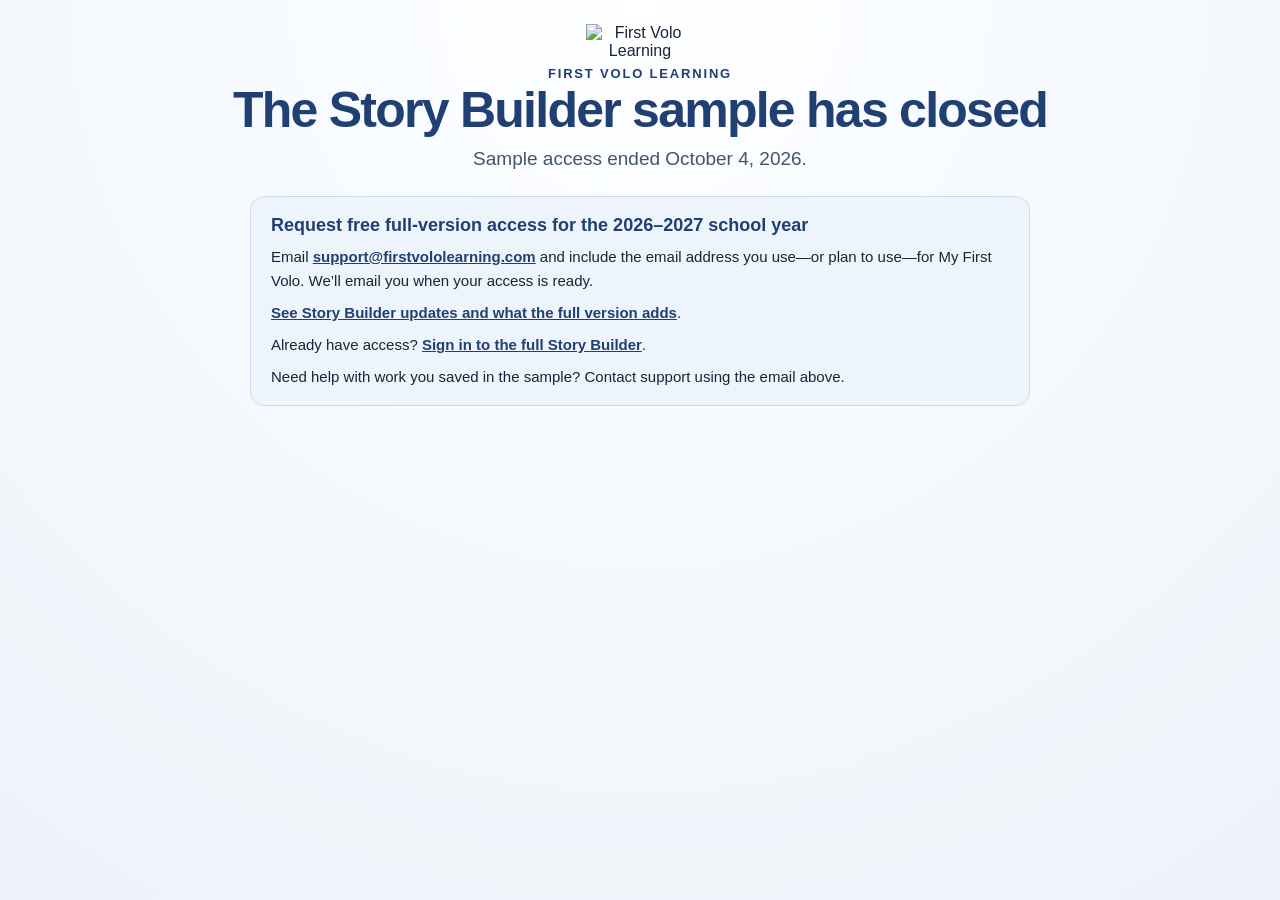
==== commit a2358864: "Publish Story Builder updates and school-year access page" ====
--- a/sample-closed.html
+++ b/sample-closed.html
@@ -18,6 +18,7 @@
     <section class="school-year-access-note" aria-labelledby="accessHeading">
       <h2 id="accessHeading">Request free full-version access for the 2026–2027 school year</h2>
       <p>Email <a href="mailto:support@firstvololearning.com?subject=Story%20Builder%20school-year%20access">support@firstvololearning.com</a> and include the email address you use—or plan to use—for My First Volo. We’ll email you when your access is ready.</p>
+      <p><a href="updates.html">See Story Builder updates and what the full version adds</a>.</p>
       <p>Already have access? <a href="https://firstvololearning-ctrl.github.io/First-Volo-Account/?returnTo=storyBuilder">Sign in to the full Story Builder</a>.</p>
       <p>Need help with work you saved in the sample? Contact support using the email above.</p>
     </section>
